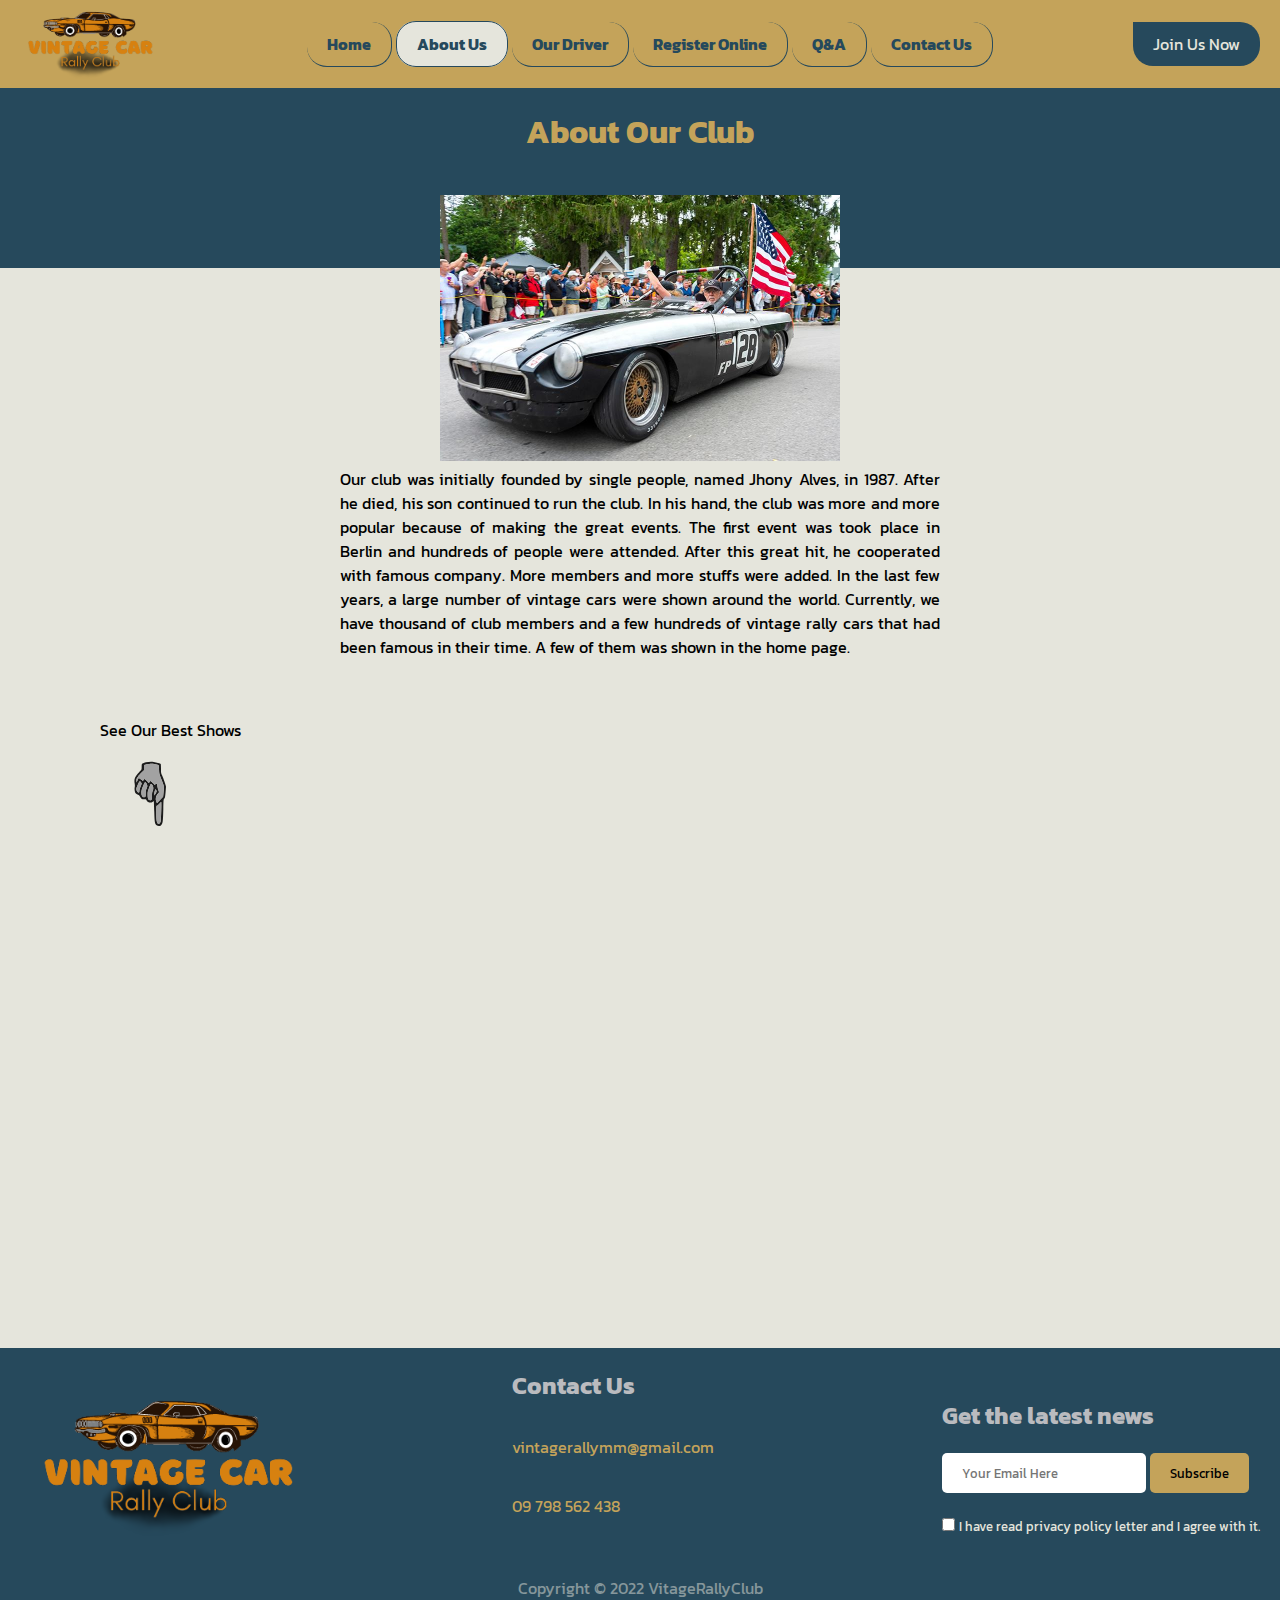
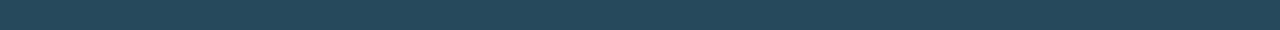
==== aboutus.html @ 59ce6d94 "first commit" ====
<!DOCTYPE html>
<html lang="en">
<head>
    <meta charset="UTF-8">
    <meta http-equiv="X-UA-Compatible" content="IE=edge">
    <meta name="viewport" content="width=device-width, initial-scale=1.0">
    <title> Home </title>
    <link rel="stylesheet" href="style.css">
    <link rel="stylesheet" href="https://cdnjs.cloudflare.com/ajax/libs/font-awesome/6.2.0/css/all.min.css" integrity="sha512-xh6O/CkQoPOWDdYTDqeRdPCVd1SpvCA9XXcUnZS2FmJNp1coAFzvtCN9BmamE+4aHK8yyUHUSCcJHgXloTyT2A==" crossorigin="anonymous" referrerpolicy="no-referrer" />
    <link rel="preconnect" href="https://fonts.googleapis.com">
<link rel="preconnect" href="https://fonts.gstatic.com" crossorigin>
<link href="https://fonts.googleapis.com/css2?family=Kanit&display=swap" rel="stylesheet">
</head>
<body>
    <header>
        <nav>
            <div class="logo">
                <img src="image/logo.png" alt="">
            </div>
           <div>
            <ul>
                <li><a href="home.html"> Home </a></li>
                <li><a href="aboutus.html" class="active"> About Us</a> </li>
                <li><a href="ourdriver.html"> Our Driver</a> </li>
                <li><a href="register.html"> Register  Online</a> </li>
                <li> <a href="q_and_a.html">Q&A</a></li>
                <li><a href="contactus.html"> Contact Us</a> </li>
            </ul>
           </div>
           <div class="contact-button">
                <input type="checkbox" id="modalup" class="modal">
               <label for="modalup" class="join"> Join Us Now</label>
              <div class="modal-container">
                <div class="modalup">
                    <img src="image/Untitled-design-unscreen.gif" alt="">
                    <h1> Join Rally Club Event and Enjoy The Match </h1>
                    <p> Not Register Yet ! </p>
                    <button> <a href="register.html">  Register Now </a>
                    </button>
               </div>
               <div class="modal-close">
                    <label for="modalup" class="close"> &#9587; </label for="modalup">
               </div>
              </div>
           </div>
        </nav>
    </header>
    <section>
        <div class="aboutus-container">
           <div class="aboutus">
                <h3> About Our Club </h3>
                <img src="image/Vintage-Racing-Road-America.jpg" alt="aboutusimage">
                <p> Our club was initially founded by single people, named Jhony Alves, in 1987. After he died, his son continued to run the club. In his hand, the club was more and more popular because of making the great events. The first event was took place in Berlin and hundreds of people were attended. After this great hit, he cooperated with famous company. More members and more stuffs were added. In the last few years, a large number of vintage cars were shown around the world. Currently, we have thousand of club members and a few hundreds of vintage rally cars that had been famous in their time. A few of them was shown in the home page. </p>
           </div>
           <div class="pointer">
               <p> See Our Best Shows</p>
                <img src="image/pointing-hand-vector.svg" alt="pointer">
           </div>
           <div class="aboutus-video">
                <div class="video">
                    <iframe width="560" height="315" src="https://www.youtube.com/embed/HeI9JsxZ5W8" title="YouTube video player" frameborder="0" allow="accelerometer; autoplay; clipboard-write; encrypted-media; gyroscope; picture-in-picture" allowfullscreen></iframe>
                    <iframe width="560" height="315" src="https://www.youtube.com/embed/bEAL0LJnpRQ" title="YouTube video player" frameborder="0" allow="accelerometer; autoplay; clipboard-write; encrypted-media; gyroscope; picture-in-picture" allowfullscreen></iframe>
                </div>
           </div>
        </div>
    </section>
    <footer id="aboutus-footer" >
        <div class="footer-container">
            <div class="footer-logo">
                <img src="image/logo.png" alt="">
            </div>
            <div class="footer-social">
               <h3>  Contact Us </h3>
               <br>
                <a href="mailto:vintagerallymm@gmail.com"> <i class="fa-solid fa-envelope envelope"></i> <span>vintagerallymm@gmail.com</span></a> <br> <br>
                <a href="tel:+959 798 562 438"> <i class="fa-solid fa-phone phone"></i> <span> 09 798 562 438</span></a>
               <div class="social-icon">
                <i class="fa-brands fa-facebook"></i>
                <i class="fa-brands fa-instagram"></i>
                <i class="fa-brands fa-linkedin"></i>
                <i class="fa-brands fa-youtube"></i>
               </div>
            </div>
            <div class="footer-contact ">
               <h3> Get the latest news  </h3>
               <form action="">
                <input type="text" placeholder="Your Email Here" required>  
               <button type="submit"> Subscribe </button> <br>
               <input type="checkbox" name="" id="">
               <small> I have read privacy policy letter and I agree with it. </small>
               </form>
            </div>
        </div>
        <div class="partaner-company">

        </div>
        <div class="copyright">
            <p> Copyright &copy; 2022 
                <span> VitageRallyClub</span>
            </p>
        </div>
    </footer>
    </body>
    </html>
---- style.css ----
* {
    padding: 0;
    margin: 0;
    box-sizing: border-box;
    font-family: 'Kanit', sans-serif;
}

body {
    background-color: #e5e5dc;
}

a {
    text-decoration: none;
}




/* For desktop: */

.col-1 {width: 8.33%;}
.col-2 {width: 16.66%;}
.col-3 {width: 25%;}
.col-4 {width: 33.33%;}
.col-5 {width: 41.66%;}
.col-6 {width: 50%;}
.col-7 {width: 58.33%;}
.col-8 {width: 66.66%;}
.col-9 {width: 75%;}
.col-10 {width: 83.33%;}
.col-11 {width: 91.66%;}
.col-12 {width: 100%;}


@media (max-width: 748px)  {

.col-md-1 {width: 8.33%;}
.col-md-2 {width: 16.66%;}
.col-md-3 {width: 25%;}
.col-md-4 {width: 33.33%;}
.col-md-5 {width: 41.66%;}
.col-md-6 {width: 50%;}
.col-md-7 {width: 58.33%;}
.col-md-8 {width: 66.66%;}
.col-md-9 {width: 75%;}
.col-md-10 {width: 83.33%;}
.col-md-11 {width: 91.66%;}
.col-md-12 {width: 100%;}



}


@media (max-width: 576px)  {

.col-sm-1 {width: 8.33%;}
.col-sm-2 {width: 16.66%;}
.col-sm-3 {width: 25%;}
.col-sm-4 {width: 33.33%;}
.col-sm-5 {width: 41.66%;}
.col-sm-6 {width: 50%;}
.col-sm-7 {width: 58.33%;}
.col-sm-8 {width: 66.66%;}
.col-sm-9 {width: 75%;}
.col-sm-10 {width: 83.33%;}
.col-sm-11 {width: 91.66%;}
.col-sm-12 {width: 100%;}
}
/* navbar starts */

nav {
    display: flex;
    justify-content: space-between;
    align-items: center;
    background-color: #c4a35a;
}

nav ul li {
    display: inline-block;  
}

nav ul li a {
    font-weight: 700;
    padding: 10px 20px;
    text-decoration: none;
    color: #26495c;
    border-bottom: 1px solid #26495c;
    border-right: 1px solid #26495c;
    border-top-right-radius: 20px;
    border-bottom-right-radius: 20px;
    border-bottom-left-radius: 20px;
    transition: 0.5s all ease-in-out;
}

nav ul li a:hover {
    transform: scale(1.5);
    border: 1px solid #26495c;
    background-color: #e5e5dc;
    border-radius: 20px;
}

.active {
    border: 1px solid #26495c;
    background-color: #e5e5dc;
    border-radius: 20px;
}

.logo img {
    width: 150px;
    margin-left: 1em;
    margin-top: 5px;
}

.contact-button .join {
    color: #e5e5dc;
    padding: 10px 20px;
    border-bottom-left-radius: 20px;
    border-top-right-radius: 20px;
    border-bottom-right-radius: 20px;
    background-color:#26495c;
    margin-right: 20px;
}

/* nva ends  */

/* slide start  */

.slide-container {
    margin: 30px 0px;
    width: 100%;
    height: 600px;
    overflow: hidden;
}

.slide-store {
    position: relative;
    width: 400%;
    animation: 20s slide  infinite;
    animation-delay: 0.5s;
}

.slide-img {
    position: relative;
    width: 25%;
    float: left;
}



.slide-img img {
    width: 50%; 
}

.slide-img:nth-child(1)::before {
    content: '';
    position: absolute;
    padding: 20px;
    width: 200px;
    height: 350px;
    left: 400px;
    border: 50px solid #eb1e36;
    border-left: none;
    border-right: 100px solid #eb1e36;
    z-index: 100;
}

.slide-img:nth-child(2)::before {
    content: '';
    position: absolute;
    padding: 20px;
    width: 200px;
    height: 350px;
    left: 300px;
    top : -100px;
    border: 50px solid #e8c92c;
    border-left: 10px solid #e8c92c;
    border-right: 50px solid #e8c92c;
    z-index: 100;
    transform: rotate(-90deg);
    z-index: -2;
}
.slide-img:nth-child(3)::before {
    content: '';
    position: absolute;
    padding: 20px;
    width: 200px;
    height: 350px;
    left: -50px;
    border: 50px solid #415bcc;
    border-right: none;
    border-bottom: none;
    border-left: 50px solid #babbbf;
    z-index: 100;
    transform: rotate(-45deg);
    z-index: -1;
}

.slide-img:nth-child(4)::before {
    content: '';
    position: absolute;
    padding: 20px;
    width: 30%;
    height: 350px;
    left: 100px;
    top: 20px;
    background: linear-gradient(#356e46, #356e46);
    background-repeat: no-repeat;
    background-size: 100px 200px;
    border-bottom: 50px solid #356e46;
    border-right: 50px solid #356e46;
    z-index: -2;
}

.slide-img:nth-child(1) {
    left: 600px;
}

.slide-img:nth-child(2) {
    top:  100px;
    left: 600px;
}
.slide-img:nth-child(3) {
    left: 200px;
}

@keyframes slide {
        0% {
            left: 50%;
        }
        25% {
            left: 0;
        }

        50% {
            left: -100%;
        }

        75% {
            left: -200%;
        }

        100% {
            left: -300%;
        }
}

/* Slide Text  */

.slide-text {
    position: absolute;
    top: 100px;
    left: -500px;
    animation: text 1.5s 1 ease-in;
    animation-delay: 0.5s;
    animation-direction: reverse;
}

@keyframes text {
    0% {
        transform: translateY(0);
    }
    100%{
        transform: translateY(300px);
    }
}

.slide-text h2, .slide-text1 h2, .slide-text2 h2, .slide-text3 h2 {
    line-height: 2em;
    text-align: center;
    font-size: 30px;
    color: #26495c;
}

.slide-text span {
    font-size: 50px;
    font-style: oblique;
    color: #eb1e36;
}

.slide-text button {
    margin-top: 20px;
    margin-left: 40%;
    border: 1px solid #eb1e36;
    border-radius: 10px;
    padding: 10px 20px;
    transition: 0.5s all ease-out;
}

.slide-text button:hover {
    transform: scale(1.1);
    color: #e5e5dc;
    background-color: #eb1e36;
}

.slide-text1 {
    position: absolute;
    top: 0;
    left: -600px;
}


.slide-text1 button {
    margin-top: 20px;
    margin-left: 40%;
    border: 1px solid #e8c92c;
    border-radius: 10px;
    padding: 10px 20px;
    transition: 0.5s all ease-out;
}

.slide-text1 span {
    font-style: oblique;
    font-size: 50px;
    color: #e8c92c;
}

.slide-text1 button:hover {
    transform: scale(1.1);
    background-color: #e8c92c;
}

.slide-text2 {
    position: absolute;
    top: 0;
    left: 500px;
}

.slide-text2 button {
    margin-top: 20px;
    margin-left: 40%;
    border: 1px solid #415bcc;
    border-radius: 10px;
    padding: 10px 20px;
    transition: 0.5s all ease-out;
}

.slide-text2 span {
    font-size: 50px;
    color: #415bcc;
}

.slide-text2  button:hover {
    transform: scale(1.1);
    color: #e5e5dc;
    background-color: #415bcc;
}

.slide-text3 {
    position: absolute;
    top: 50px;
    left: 800px;
}

.slide-text3 button {
    margin-top: 20px;
    margin-left: 40%;
    border: 1px solid #356e46;
    border-radius: 10px;
    padding: 10px 20px;
    transition: 0.5s all ease-out;
}

.slide-text3 span {
    font-size: 50px;
    color: #356e46;
}

.slide-text3  button:hover {
    transform: scale(1.1);
    color: #e5e5dc;
    background-color: #356e46;
}

/* Modal pop up  */

.modal {
    display: none;
}

.modal-container {
    width: 100%;
    height: 100%;
    display: flex;
    opacity: 0;
    visibility: hidden;
    transition: opacity 0.7s;
    position: fixed;
    top: 0;
    left: 0;
    z-index: 300;
    background: rgba(0,0,0,0.8);
}

.modalup{
    width: 50%;
    height: 400px;
    margin: auto;
    border-radius: 10px;
    background: #26495c;
    text-align: center;
    line-height: 2em;
}

.modalup img {
    width: 300px;
    margin: 20px 150px;
}

.modalup h1 {
    color: #c4a35a;
}

.modalup p {
    line-height: 2em;
    color: white;
}

.modalup button {
    margin-top: 30px;
    padding: 10px;
    transition: 0.5s all ease-out;
}
.modalup a {
    color: #000;
}
.modalup button:hover {
    transform: scale(1.1);
    border: none;
    border-radius: 5px;
    background-color: #c4a35a;
}


.close {
    position: absolute;
    padding: 2px 8px;
    border-radius: 5px;
    border: 1px solid black;
    background-color: #eb1e36;
    top: 130px;
    right: 350px;
}

.modal:checked ~ .modal-container {
    opacity: 1;
    visibility: visible;
}

/* homepageend */
 
.hc-container{
    margin: 50px 30px;
}

.hc-search {
    text-align: center;
}

.hc-search h2 {
    color: #26495c;
    font-size: 30px;
}

.hc-search button {
    padding: 10px;
    border-radius: 5px;
    border: none;
    background-color: #26495c;
}

.hc-search i {
    color: #e5e5dc;
}

input[type=search] {
    margin: 20px 0px;
    width: 130px;
    padding: 10px;
    border: none;
    border-radius: 10px;
    transition: 0.5s all ease-in-out;
}

input[type=search]:focus {
    width: 50%;
}


/* faq  */

.faq {
    width: 800px;
    margin: auto;
    margin-bottom: 50px;
    border-radius: 10px;
    }

    #faq {
        margin: 20px 0px;
        font-weight: 600;
    }

.toggle {
    display: none;
}

.collapse::before {
    content: ' ';
    display: inline-block;
    border-top: 5px solid transparent;
    border-bottom: 5px solid transparent;
    border-left: 5px solid currentColor;
    vertical-align: middle;
    margin-right: .7rem;
    transform: translateY(-2px);
    transition: transform .2s ease-out;
}

.toggle:checked + .collapse::before {
    transform: rotate(90deg) translateX(-3px);
}

.toggle:checked + .lbl-toggle {
    border-bottom-right-radius: 0;
    border-bottom-left-radius: 0;
}
.collapseable-content {
    height: 0;
    width: 100%;
    background-color: gery;
    overflow-y: hidden;
    padding: 0;
    transition: 0.5s all ease-in-out;  
}

.toggle:checked ~ .collapseable-content {
    height: auto;
    padding: 20px;
    border: 1px solid grey;
    border-radius: 10px;
    border-top: none;
    border-bottom: none;
    overflow: visible;
}

.toggle:checked ~ .collapse {
    background-color: #26495c;
    color: #e5e5dc;
}

.collapse {
    background-color: whitesmoke;
    border: 1px solid grey;
    border-radius: 10px;
    padding: 15px;
    width: 100%;
    display: block;
    transition: 1s all ease-out;
}

.collapse:hover {
    background-color: #26495c;
    color: #e5e5dc;
}

/* Register  */

.register-container {
    margin-top: 30px;
    margin-bottom: 30px;
    display: flex;
    flex-wrap: wrap;
    justify-content: center;
    text-align: center;
}

.register {
    border: 1px solid #000;
    padding: 20px;
    background-color: #26495c;
    border-radius: 30px;
}
.register-container h2 {
    background-color: #c4a35a;
    display: block;
    padding: 20px;
    color: #000;
}
.register-container img {
    width: 200px;
}

.row {
    display: flex;
    align-items: center;
    margin: 20px 0px;
    color: #babbbf;
    text-align: left;
}

.row input[type=text], input[type=email], input[type=date], select,  textarea {
    width: 100%;
    padding: 10px;
    border-radius: 5px;
}


.questions {
    color: #babbbf;
    float: left;
    text-align: justify;
    margin-left: 50px;
    margin-top: 10px;
}
.questions p {
    margin: 5px 0px;
}

.register button {
    padding: 10px 20px;
    float: left;
    border-radius: 10px;
    border: none;
    transition: 0.5s all ease-in-out;
}

.register button:hover {
    transform: scale(1.1);
    background-color: #c4a35a;
    color: #000;
}

/* Registers ends  */

/* About us start  */

.aboutus-container {
    position: relative;
    width: 100%;
    height: 20vh;
    background-color: #26495c;
}

.aboutus {
    position: absolute;
    width: 600px;
    top: 20px;
    left: 50%;
    transform: translateX(-50%);
}

.aboutus h3 {
    text-align: center;
    color: #c4a35a;
    font-size: 2em;
    margin-bottom: 1.2em;
}
.aboutus img {
    width: 400px;
    margin: 0 100px;
}

.aboutus p {
    text-align: justify;
}

.aboutus-video {
    position: absolute;
    top: 90vh;
    left: 50%;
    transform: translateX(-50%);
}

.pointer {
    position: absolute;
    top: 70vh;
    left: 100px;
}

.pointer img {
    width: 100px;
    transform: rotate(90deg);
}

.video {
    display: grid;
    grid-template-columns: 1fr 1fr;
    grid-gap: 1em;
}

/* About us ends  */

/* Contact Us starts  */

.contactus-container {
    background: linear-gradient(#babbbf, #babbbf);
    background-repeat: no-repeat;
    background-position: center;
    background-size: cover;
    height: 100vh;
    width: 100%;
}
.contactus {
    margin-top: 50px;
    display: grid;
    grid-template-columns: 1fr 1fr;
    grid-column: 1em;
}

.contactus-head  {
    text-align: center;
    padding: 20px 0;
    color: #26495c;
}

.contactus-head p {
    margin-top: 20px;
}
.contact-msg {
    width: 400px;
    padding: 20px;
    background-color: #26495c;
    border-radius: 10px;
    margin-left: 100px;
}
.contact-msg h2 {
    color: #babbbf;
}
.contact-msg input, textarea {
    width: 100%;
    padding: 10px;
    margin-top: 20px;
}

.contact-msg button {
    padding: 10px;
    margin-top: 20px;
    border: none;
    border-radius: 5px;
    transition: 0.5s all ease-in-out;
}

.contact-msg button:hover {
    transform: scale(1.1);
    background-color: #c4a35a;
}

.contact-info {
    margin-left: 200px;
}

.contact-info i {
    border: 1px solid #babbbf;
    font-size: 1.5em;
    margin-right: 20px;
    padding: 10px;
    border-radius: 50%;
    color: #e5e5dc;
    background-color: #26495c;
}

.contact-info .body p {
    color: #26495c;
}

.contact-info .body small {
    color: #000;
}

/* contact us ends  */
/* driver starts  */
#driver {
    background: url(https://images.unsplash.com/photo-1551501438-e61a59a1fd75?ixlib=rb-4.0.3&ixid=MnwxMjA3fDB8MHxwaG90by1wYWdlfHx8fGVufDB8fHx8&auto=format&fit=crop&w=929&q=80);
    /* background: url('image/carracing.png'); */
    background-repeat: no-repeat;
    background-size: cover;
    background-position: center;
    height: 80vh;
}

.driver-container {
    display: flex;
    justify-content: space-around;
    margin: 150px 20px 20px 20px;
}
.driver-card {
    padding-bottom: 20px;
    width: 400px;
    border: 2px solid #c4a35a;
    border-radius: 10px;
    background-color: rgba(10, 15, 20, 0.4); 
    box-shadow: 2px 0px 2px 2px rgba(238, 202, 41, 0.57);
    -webkit-box-shadow: 2px 0px 23px 4px rgba(238, 202, 41, 0.57);
    -moz-box-shadow: 2px 0px 23px 4px rgba(238, 202, 41, 0.57);
}

.driver-img {
    margin: -100px 100px 10px 100px;
    background-color: #26495c;
    border-radius: 50%;
    border: 1px solid #c4a35a;
}
.driver-img img {
    width: 200px;
    height: 200px;
    border-radius: 50%;
}

.driver-spec {
    color: rgba(255, 255, 255, 0.5);
    font-size: 1.2em;
    text-shadow: 0px 1px #c4a35a;
}
table {
    margin: 0px 20px;
}
td, tr {
    padding: 10px;
}

.driver-spec button {
    padding: 15px;
    border: none;
    border-radius: 10px;
    background-color: #c4a35a;
    margin: 0px 120px;
}

/* footer stars */

.footer-container {
    display: flex;
    justify-content: space-between;
    align-items: center;
}
footer {
    padding: 20px;
    background-color: #26495c;
}
.footer-logo img {
    width: 300px;
}
.footer-logo {
    border-right: 2px solid #26495c;
}
.footer-contact h3, .footer-social h3 {
    color: #babbbf;
    font-size: 1.5em;
}

.footer-contact small {
    color: #e5e5dc;
}
.footer-contact input, .footer-contact button {
    padding: 10px 20px;
    border-radius: 5px;
    border: none;
    margin: 20px 0px 5px 0px;
}

.footer-contact button {
    background-color: #c4a35a;
}

.footer-social i {
    font-size: 1.5em;
    color: #babbbf;
}

.footer-social a {
    text-decoration: none;
    color: #c4a35a;
}
.social-icon {
    text-align: center;
    margin-top: 10px;
}
.social-icon i {
    margin-right: 50px;
    padding: 5px;
    transition: 0.5s all ease-out;
}

.social-icon i:hover {
    color: #c4a35a;
    transform: scale(1.2);
}

.copyright {
    text-align: center;
    color: #e5e5dc;
    opacity: 0.5;
    margin: 10px 0px;
}

#aboutus-footer {
    margin-top: 120vh;
}

@media (max-width: 1000px) {
    .register-container {
        margin: 20px 30px;
    }
    
    nav {
       flex-direction: column;
       padding: 20px;
    }
    
    nav ul li {
        display: block;
        margin: 30px;
        text-align: center;
    }

    nav ul li a {
        border: none;
        
    }

    .footer-container {
        flex-wrap: wrap;
    }

    .active {
        font-size: 1.5em;
    }
    
    .modalup {
        width: 80%;
    }

   .close {
        top: 80px;
        right: 80px;
    }


    .footer-social {
        border-bottom: 2px solid #babbbf;
        border-top: 2px solid #babbbf;
        padding: 20px 0;
        margin: 10px;
    }

    .slide-container {
        height: 400px;
    }

    .slide-img:nth-child(1)::before {
        height: 200px;
        left: 120px;
        border: 20px solid #eb1e36;
        border-left: none;
        border-right: 50px solid #eb1e36;
        z-index: -1;
    }
    
    .slide-img:nth-child(2)::before {
        height: 250px;
        left: 0px;
        top : -100px;
        z-index: -2;
    }
    .slide-img:nth-child(3)::before {
        width: 200px;
        height: 250px;
        left: 50px;
    }

    .slide-text h2, .slide-text1 h2, .slide-text2 h2, .slide-text3 h2 {
        font-size: 20px;
    }
    
    .slide-text span, .slide-text1 span, .slide-text2 span, .slide-text3 span  {
        font-size: 30px;
    }

    .slide-img:nth-child(4)::before {
        height: 200px;
    }
    
    .slide-img:nth-child(1) {
        top: 50px;
        left: 400px;
    }
    
    .slide-img:nth-child(2) {
        top:  100px;
        left: 440px;
    }
    .slide-img:nth-child(3) {
        left: 30px;
    }

    .slide-text {
        position: absolute;
        top: 20px;
        left: -400px;
        animation: text 1.5s 1 ease-in;
        animation-delay: 0.5s;
        animation-direction: reverse;
    }

    .slide-text1 {
        left: -430px;
    }

    .slide-text2 {
        right: 50px;
    }

    .slide-text3 {
       left: 500px;
    }

    .faq {
        width: 500px;
    }
    
    
    .aboutus {
        width: 600px;
    }
    
    .aboutus img {
        width: 400px;
    }
    
    .aboutus-video {
        position: absolute;
        top: 75vh;
        left: 50%;
        transform: translateX(-50%);
    }
    
    .pointer {
       display: none;
    }

    iframe {
        width: 600px;
        height: 400px;  
    }
    .video {
        grid-template-columns: 1fr;
    }
    .contactus {
        margin-top: 50px;
        display: grid;
        grid-template-columns: 1fr;
        grid-column: 1em;
    }

    .contact-msg {
        width: 300px;
        margin: auto;
    }

    .contact-info {
        margin: auto;
    }

    .driver-container {
        flex-wrap: wrap
    }
    .driver-card {
       width: 600px;
       margin-top: 100px;
    }

    .driver-img {
        margin: -100px 200px 0px 200px;
    }

    .driver-spec button {
        margin: 0px 220px;
    }

    #aboutus-footer {
        margin-top: 130vh;
    }

    #driver-footer {
        margin-top: 70vh;
    }
}

@media (max-width: 576px) {
    .faq {
        width: 300px;
    }

    .modalup img {
        width: 200px;
        margin: auto;
    }

    .close {
        top: 250px;
        right: 50px;
    }

    
    .slide-container {
        height: 500px;
    }

    .slide-img:nth-child(1)::before {
        height: 150px;
        left: 90px;
        border: 20px solid #eb1e36;
        border-left: none;
        border-right: 50px solid #eb1e36;
        z-index: -1;
    }
    
    .slide-img:nth-child(2)::before {
        width: 100px;
        height: 200px;
        top : -100px;
        left: 100px;
        z-index: -2;
    }
    .slide-img:nth-child(3)::before {
        width: 150px;
        height: 150px;
        left: 50px;
    }

    .slide-img:nth-child(4)::before {

    }
    .slide-text h2, .slide-text1 h2, .slide-text2 h2, .slide-text3 h2 {
        font-size: 20px;
    }
    
    .slide-text span, .slide-text1 span, .slide-text2 span, .slide-text3 span  {
        font-size: 30px;
    }

    
    .slide-img:nth-child(1) {
        width: 50%;
        top: 200px;
        left: 0px;
    }
    
    .slide-img:nth-child(2) {
        width: 50%;
        top:  250px;
        left: -400px;
    }
    .slide-img:nth-child(3) {
        width: 50%;
        left: 20px;
    }

    .slide-img:nth-child(4) {
        width: 50%;
        top: -300px;
        left: 1200px;
    }

    .slide-text {
        top: -200px;
        left: 30px;
    }

    .slide-text1 {
        top: -250px ;
        left: 20px;
    }

    .slide-text2 {
        top: -250px;
       left: -400px;
    }

    .slide-text3 {
       left: 150px;
       top: -250px;
    }

    .aboutus {
        width: 400px;
    }
    
    .aboutus img {
        width: 200px;
    }
    
    .aboutus-video {
        position: absolute;
        top: 65vh;
        left: 50%;
        transform: translateX(-50%);
    }
    
    .pointer {
        top: 50vh;
        left: 50%;
        transform: translateX(-50%);
    }

    iframe {
        width: 350px;
        height: 200px;  
    }
    .video {
        grid-template-columns: 1fr;
    }
    .driver-container {
        flex-wrap: wrap;
    }

    .driver-img {
        margin: -50px 75px 10px 75px;
    }

    .driver-img img {
        width: 150px;
        height: 150px;
    }

    .driver-card {
        margin-top: 50px;
        width: 300px;
    }

    .driver-spec button {
        padding: 10px;
        margin: 0px 90px;
    }
    
    #driver {
       background: none ;
    }
    #aboutus-footer {
        margin-top: 100vh;
    }
    #driver-footer {
        margin-top: 75vh;
    }
}
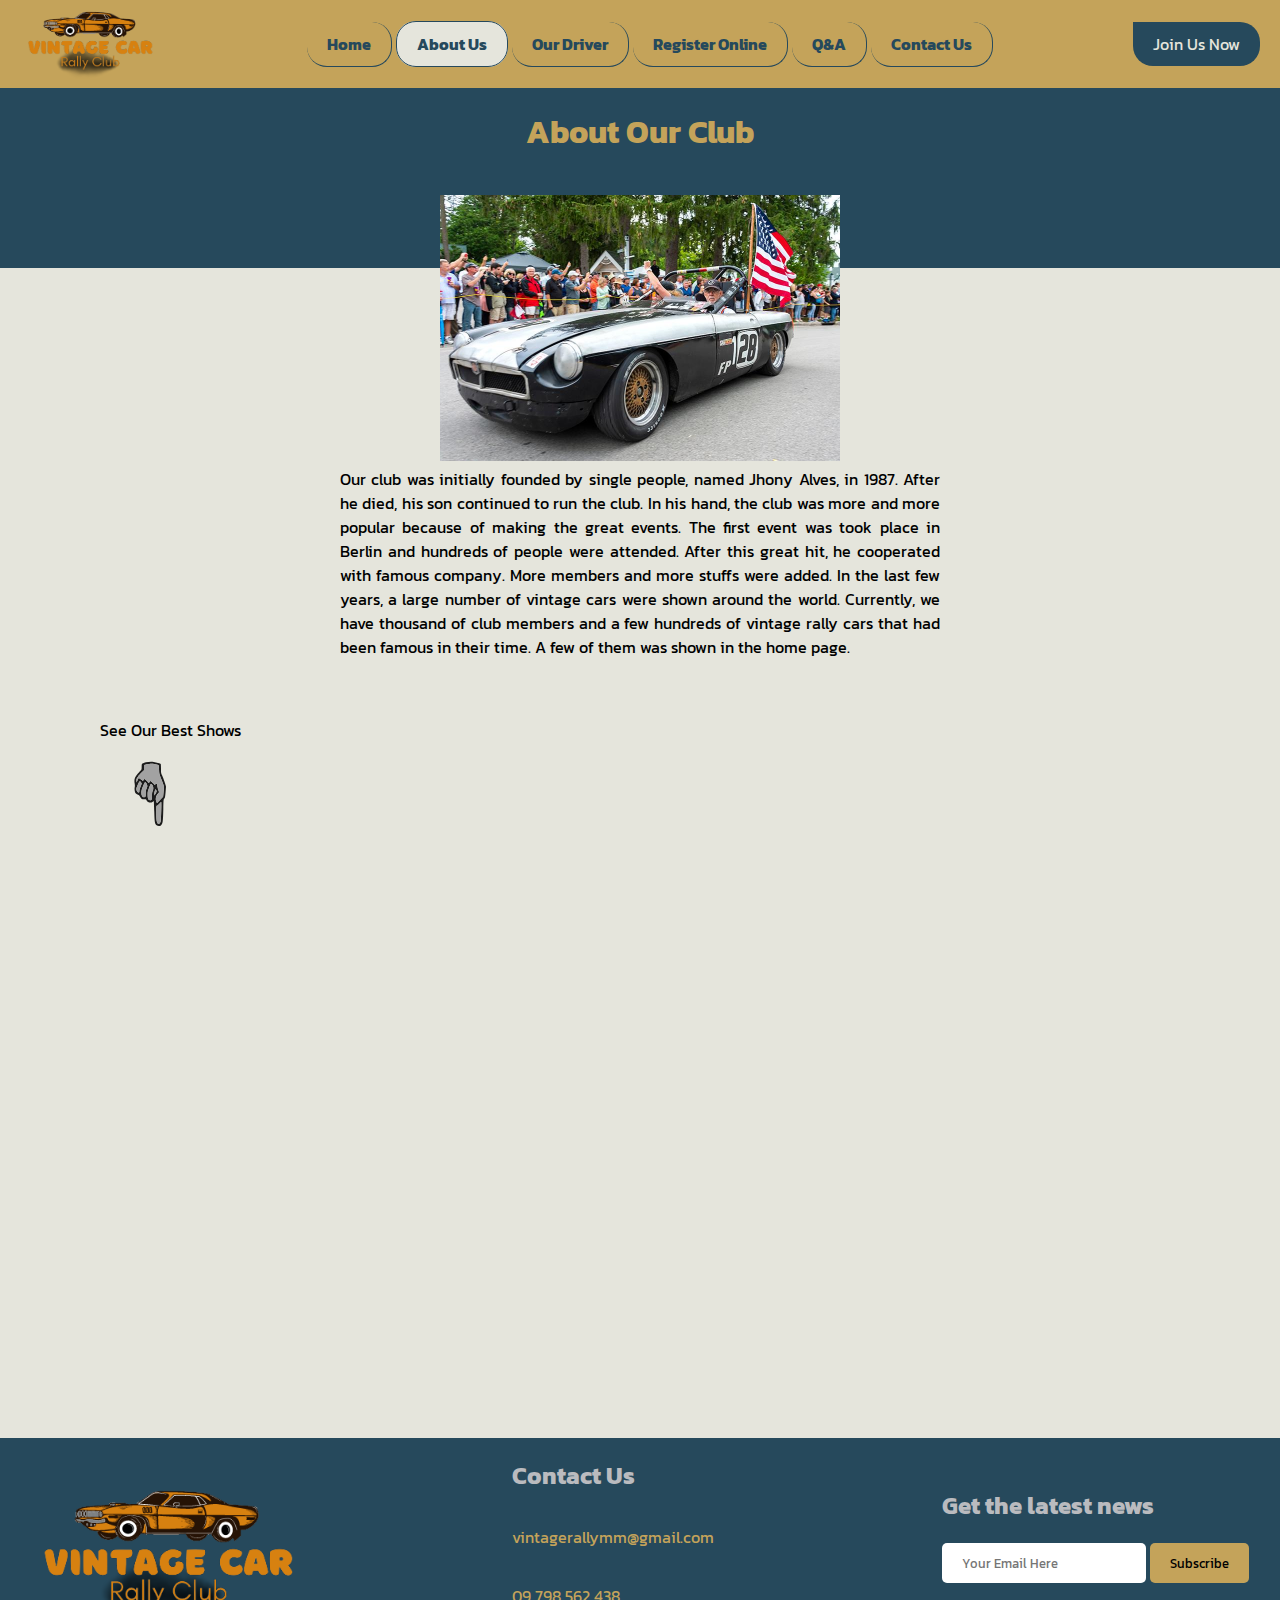
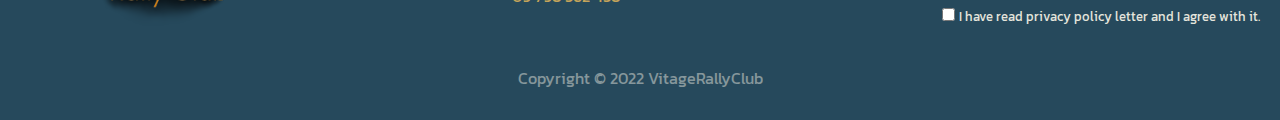
==== commit 040015ce: "third edit" ====
--- a/aboutus.html
+++ b/aboutus.html
@@ -19,7 +19,7 @@
             </div>
            <div>
             <ul>
-                <li><a href="home.html"> Home </a></li>
+                <li><a href="index.html"> Home </a></li>
                 <li><a href="aboutus.html" class="active"> About Us</a> </li>
                 <li><a href="ourdriver.html"> Our Driver</a> </li>
                 <li><a href="register.html"> Register  Online</a> </li>
@@ -56,13 +56,13 @@
                <p> See Our Best Shows</p>
                 <img src="image/pointing-hand-vector.svg" alt="pointer">
            </div>
-           <div class="aboutus-video">
+        </div>
+        <div class="aboutus-video">
                 <div class="video">
                     <iframe width="560" height="315" src="https://www.youtube.com/embed/HeI9JsxZ5W8" title="YouTube video player" frameborder="0" allow="accelerometer; autoplay; clipboard-write; encrypted-media; gyroscope; picture-in-picture" allowfullscreen></iframe>
                     <iframe width="560" height="315" src="https://www.youtube.com/embed/bEAL0LJnpRQ" title="YouTube video player" frameborder="0" allow="accelerometer; autoplay; clipboard-write; encrypted-media; gyroscope; picture-in-picture" allowfullscreen></iframe>
                 </div>
            </div>
-        </div>
     </section>
     <footer id="aboutus-footer" >
         <div class="footer-container">
--- a/style.css
+++ b/style.css
@@ -667,7 +667,7 @@
 
 .aboutus-video {
     position: absolute;
-    top: 90vh;
+    top: 110vh;
     left: 50%;
     transform: translateX(-50%);
 }
@@ -698,8 +698,8 @@
     background-repeat: no-repeat;
     background-position: center;
     background-size: cover;
-    height: 100vh;
     width: 100%;
+    padding: 20px 0px;
 }
 .contactus {
     margin-top: 50px;
@@ -776,7 +776,6 @@
     background-repeat: no-repeat;
     background-size: cover;
     background-position: center;
-    height: 80vh;
 }
 
 .driver-container {
@@ -895,7 +894,7 @@
 }
 
 #aboutus-footer {
-    margin-top: 120vh;
+    margin-top: 130vh;
 }
 
 @media (max-width: 1000px) {
@@ -1030,7 +1029,7 @@
     
     .aboutus-video {
         position: absolute;
-        top: 75vh;
+        top: 115vh;
         left: 50%;
         transform: translateX(-50%);
     }
@@ -1129,9 +1128,7 @@
         left: 50px;
     }
 
-    .slide-img:nth-child(4)::before {
-
-    }
+
     .slide-text h2, .slide-text1 h2, .slide-text2 h2, .slide-text3 h2 {
         font-size: 20px;
     }
@@ -1193,7 +1190,7 @@
     
     .aboutus-video {
         position: absolute;
-        top: 65vh;
+        top: 105vh;
         left: 50%;
         transform: translateX(-50%);
     }
@@ -1210,6 +1207,7 @@
     }
     .video {
         grid-template-columns: 1fr;
+        margin-top: 150px;
     }
     .driver-container {
         flex-wrap: wrap;
@@ -1241,6 +1239,7 @@
         margin-top: 100vh;
     }
     #driver-footer {
-        margin-top: 75vh;
-    }
-}
+        margin-top: 40px;
+    }
+
+}
